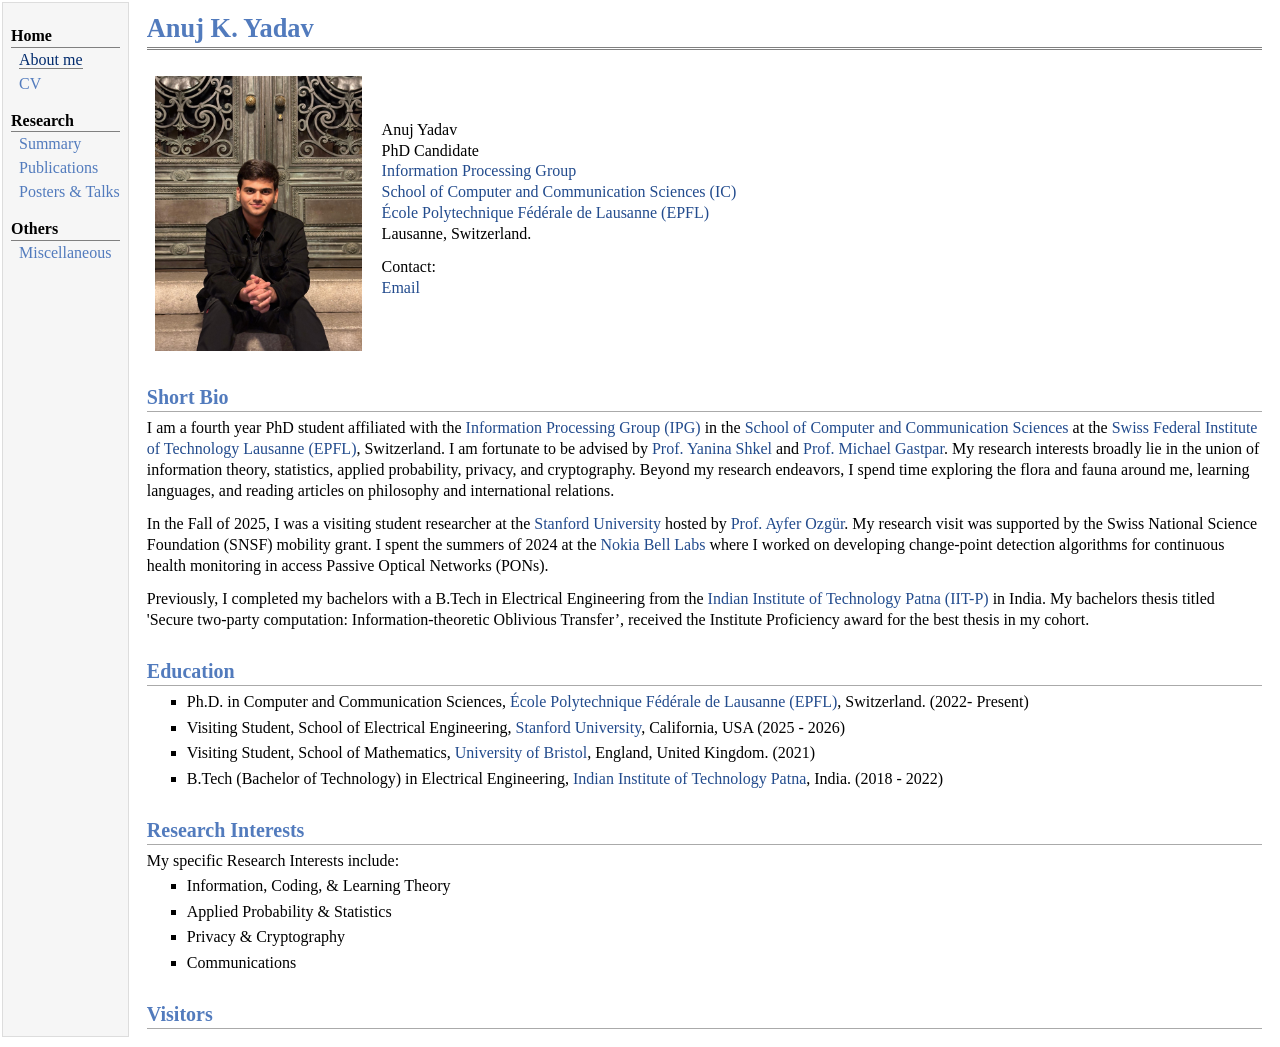
==== index.html @ 2f5aadcd "Add files via upload" ====
<!DOCTYPE html PUBLIC "-//W3C//DTD XHTML 1.1//EN"
  "http://www.w3.org/TR/xhtml11/DTD/xhtml11.dtd">
<html xmlns="http://www.w3.org/1999/xhtml" xml:lang="en">
<head>
<meta name="generator" content="jemdoc, see http://jemdoc.jaboc.net/" />
<meta http-equiv="Content-Type" content="text/html;charset=utf-8" />
<link rel="stylesheet" href="jemdoc.css" type="text/css" />
<title>Anuj K. Yadav</title>
</head>
<body>
<table summary="Table for page layout." id="tlayout">
<tr valign="top">
<td id="layout-menu">
<div class="menu-category">Home</div>
<div class="menu-item"><a href="index.html" class="current">About&nbsp;me</a></div>
<div class="menu-item"><a href="CV_aky.pdf">CV</a></div>
<div class="menu-category">Research</div>
<div class="menu-item"><a href="research.html">Summary</a></div>
<div class="menu-item"><a href="publication.html">Publications</a></div>
<div class="menu-item"><a href="poster.html">Posters&nbsp;&amp;&nbsp;Talks</a></div>
<div class="menu-category">Others</div>
<div class="menu-item"><a href="gallery.html">Miscellaneous</a></div>
</td>
<td id="layout-content">
<div id="toptitle">
<h1>Anuj K. Yadav</h1>
</div>
<table class="imgtable"><tr><td>
<img src="anuj_k_yadav.jpg" alt="aky" width="206.8px" height="274.8px" />&nbsp;</td>
<td align="left"><p>Anuj Yadav <br />
PhD Candidate <br /> 
<a href="https://www.epfl.ch/schools/ic/ipg/">Information Processing Group</a> <br />
<a href="https://www.epfl.ch/schools/ic/">School of Computer and Communication Sciences (IC)</a> <br />
<a href="http://www.epfl.ch/">École Polytechnique Fédérale de Lausanne (EPFL)</a>  <br />
Lausanne, Switzerland. <br /></p>
<p>Contact: <br />
<a href="mailto:anujyadav@ieee.org">Email</a><br /> </p>
</td></tr></table>
<h2>Short Bio </h2>
<p>I am a fourth year PhD student affiliated with the <a href="https://www.epfl.ch/schools/ic/ipg/">Information Processing Group (IPG)</a> in the <a href="https://www.epfl.ch/schools/ic/">School of Computer and Communication Sciences</a> at the <a href="https://www.epfl.ch/">Swiss Federal Institute of Technology Lausanne (EPFL)</a>, Switzerland. I am fortunate to be advised by <a href="https://people.epfl.ch/yanina.shkel/?lang=en">Prof. Yanina Shkel</a> and <a href="https://people.epfl.ch/michael.gastpar/?lang=en">Prof. Michael Gastpar</a>. My research interests broadly lie in the union of information theory, statistics, applied probability, privacy, and cryptography. Beyond my research endeavors, I spend time exploring the flora and fauna around me, learning languages, and reading articles on philosophy and international relations. <br /></p>
<p>In the Fall of 2025, I was a visiting student researcher at the <a href="https://www.stanford.edu">Stanford University</a> hosted by <a href="https://profiles.stanford.edu/ayfer-ozgur">Prof. Ayfer Ozgür</a>. My research visit was supported by the Swiss National Science Foundation (SNSF) mobility grant. I spent the summers of 2024 at the <a href="https://en.wikipedia.org/wiki/Bell_Labs">Nokia Bell Labs</a> where I worked on developing change-point detection algorithms for continuous health monitoring in access Passive Optical Networks (PONs).<br /></p>
<p>Previously, I completed my bachelors with a B.Tech in Electrical Engineering from the <a href="https://www.iitp.ac.in/">Indian Institute of Technology Patna (IIT-P)</a> in India. My bachelors thesis titled 'Secure two-party computation: Information-theoretic Oblivious Transfer&rsquo;, received the Institute Proficiency award for the best thesis in my cohort. <br /></p>
<h2>Education </h2>
<ul>
<li><p>Ph.D. in Computer and Communication Sciences, <a href="https://www.epfl.ch/">École Polytechnique Fédérale de Lausanne (EPFL)</a>, Switzerland. (2022- Present) </p>
</li>
<li><p>Visiting Student, School of Electrical Engineering, <a href="https://www.stanford.edu">Stanford University</a>, California, USA (2025 - 2026)</p>
</li>
<li><p>Visiting Student, School of Mathematics, <a href="https://www.bristol.ac.uk">University of Bristol</a>, England, United Kingdom. (2021)</p>
</li>
<li><p>B.Tech (Bachelor of Technology) in Electrical Engineering, <a href="https://www.iitp.ac.in/">Indian Institute of Technology Patna</a>, India. (2018 - 2022)</p>
</li>
</ul>
<h2>Research Interests </h2>
<p>My specific Research Interests include:</p>
<ul>
<li><p>Information, Coding, &amp; Learning Theory </p>
</li>
<li><p>Applied Probability &amp; Statistics</p>
</li>
<li><p>Privacy &amp; Cryptography</p>
</li>
<li><p>Communications <br /></p>
</li>
</ul>
<h2>Visitors</h2>
</td>
</tr>
</table>
</body>
</html>
---- jemdoc.css ----
/* Default css file for jemdoc. */

table#tlayout {
    border: none;
    border-collapse: separate;
    background: white;
}

body {
	background: white;
	font-family: Georgia, serif;
	padding-bottom: 8px;
	margin: 0;
}

#layout-menu {
	background: #f6f6f6;
	border: 1px solid #dddddd;
	padding-top: 0.5em;
	padding-left: 8px;
	padding-right: 8px;
	font-size: 1.0em;
	width: auto;
	white-space: nowrap;
    text-align: left;
    vertical-align: top;
}

#layout-menu td {
	background: #f4f4f4;
    vertical-align: top;
}

#layout-content {
	padding-top: 0.0em;
	padding-left: 1.0em;
	padding-right: 1.0em;
    border: none;
    background: white;
    text-align: left;
    vertical-align: top;
}

#layout-menu a {
	line-height: 1.5em;
	margin-left: 0.5em;
}

tt {
    background: #ffffdd;
}

pre, tt {
	font-size: 90%;
	font-family: monaco, monospace;
}

a, a > tt {
	color: #224b8d;
	text-decoration: none;
}

a:hover {
	border-bottom: 1px gray dotted;
}

#layout-menu a.current:link, #layout-menu a.current:visited {
	color: #022b6d;
	border-bottom: 1px gray solid;
}
#layout-menu a:link, #layout-menu a:visited, #layout-menu a:hover {
	color: #527bbd;
	text-decoration: none;
}
#layout-menu a:hover {
	text-decoration: none;
}

div.menu-category {
	border-bottom: 1px solid gray;
	margin-top: 0.8em;
	padding-top: 0.2em;
	padding-bottom: 0.1em;
	font-weight: bold;
}

div.menu-item {
	padding-left: 16px;
	text-indent: -16px;
}

div#toptitle {
	padding-bottom: 0.2em;
	margin-bottom: 1.5em;
	border-bottom: 3px double gray;
}

/* Reduce space if we begin the page with a title. */
div#toptitle + h2, div#toptitle + h3 {
	margin-top: -0.7em;
}

div#subtitle {
	margin-top: 0.0em;
	margin-bottom: 0.0em;
	padding-top: 0em;
	padding-bottom: 0.1em;
}

em {
	font-style: italic;
}

strong {
	font-weight: bold;
}


h1, h2, h3 {
	color: #527bbd;
	margin-top: 0.7em;
	margin-bottom: 0.3em;
	padding-bottom: 0.2em;
	line-height: 1.0;
	padding-top: 0.5em;
	border-bottom: 1px solid #aaaaaa;
}

h1 {
	font-size: 165%;
}

h2 {
	padding-top: 0.8em;
	font-size: 125%;
}

h2 + h3 {
    padding-top: 0.2em;
}

h3 {
	font-size: 110%;
	border-bottom: none;
}

p {
	margin-top: 0.0em;
	margin-bottom: 0.8em;
	padding: 0;
	line-height: 1.3;
}

pre {
	padding: 0;
	margin: 0;
}

div#footer {
	font-size: small;
	border-top: 1px solid #c0c0c0;
	padding-top: 0.1em;
	margin-top: 4.0em;
	color: #c0c0c0;
}

div#footer a {
	color: #80a0b0;
}

div#footer-text {
	float: left;
	padding-bottom: 8px;
}

ul, ol, dl {
	margin-top: 0.2em;
	padding-top: 0;
	margin-bottom: 0.8em;
}

dt {
	margin-top: 0.5em;
	margin-bottom: 0;
}

dl {
	margin-left: 20px;
}

dd {
	color: #222222;
}

dd > *:first-child {
	margin-top: 0;
}

ul {
	list-style-position: outside;
	list-style-type: square;
}

p + ul, p + ol {
	margin-top: -0.5em;
}

li ul, li ol {
	margin-top: -0.3em;
}

ol {
	list-style-position: outside;
	list-style-type: decimal;
}

li p, dd p {
	margin-bottom: 0.3em;
}


ol ol {
	list-style-type: lower-alpha;
}

ol ol ol {
	list-style-type: lower-roman;
}

p + div.codeblock {
	margin-top: -0.6em;
}

div.codeblock, div.infoblock {
	margin-right: 0%;
	margin-top: 1.2em;
	margin-bottom: 1.3em;
}

div.blocktitle {
	font-weight: bold;
	color: #cd7b62;
	margin-top: 1.2em;
	margin-bottom: 0.1em;
}

div.blockcontent {
	border: 1px solid silver;
	padding: 0.3em 0.5em;
}

div.infoblock > div.blockcontent {
	background: #ffffee;
}

div.blockcontent p + ul, div.blockcontent p + ol {
	margin-top: 0.4em;
}

div.infoblock p {
	margin-bottom: 0em;
}

div.infoblock li p, div.infoblock dd p {
	margin-bottom: 0.5em;
}

div.infoblock p + p {
	margin-top: 0.8em;
}

div.codeblock > div.blockcontent {
	background: #f6f6f6;
}

span.pycommand {
	color: #000070;
}

span.statement {
	color: #008800;
}
span.builtin {
	color: #000088;
}
span.special {
	color: #990000;
}
span.operator {
	color: #880000;
}
span.error {
	color: #aa0000;
}
span.comment, span.comment > *, span.string, span.string > * {
	color: #606060;
}

@media print {
	#layout-menu { display: none; }
}

#fwtitle {
	margin: 2px;
}

#fwtitle #toptitle {
	padding-left: 0.5em;
	margin-bottom: 0.5em;
}

#layout-content h1:first-child, #layout-content h2:first-child, #layout-content h3:first-child {
	margin-top: -0.7em;
}

div#toptitle h1, #layout-content div#toptitle h1 {
	margin-bottom: 0.0em;
	padding-bottom: 0.1em;
	padding-top: 0;
	margin-top: 0.5em;
	border-bottom: none;
}

img.eq {
	padding: 0;
	padding-left: 0.1em;
	padding-right: 0.1em;
	margin: 0;
}

img.eqwl {
	padding-left: 2em;
	padding-top: 0.6em;
	padding-bottom: 0.2em;
	margin: 0;
}

table {
    border: 2px solid black;
    border-collapse: collapse;
}

td {
    padding: 2px;
    padding-left: 0.5em;
    padding-right: 0.5em;
    text-align: center;
    border: 1px solid gray;
}

table + table {
    margin-top: 1em;
}

tr.heading {
    font-weight: bold;
    border-bottom: 2px solid black;
}

img {
    border: none;
}

table.imgtable, table.imgtable td {
    border: none;
    text-align: left;
}
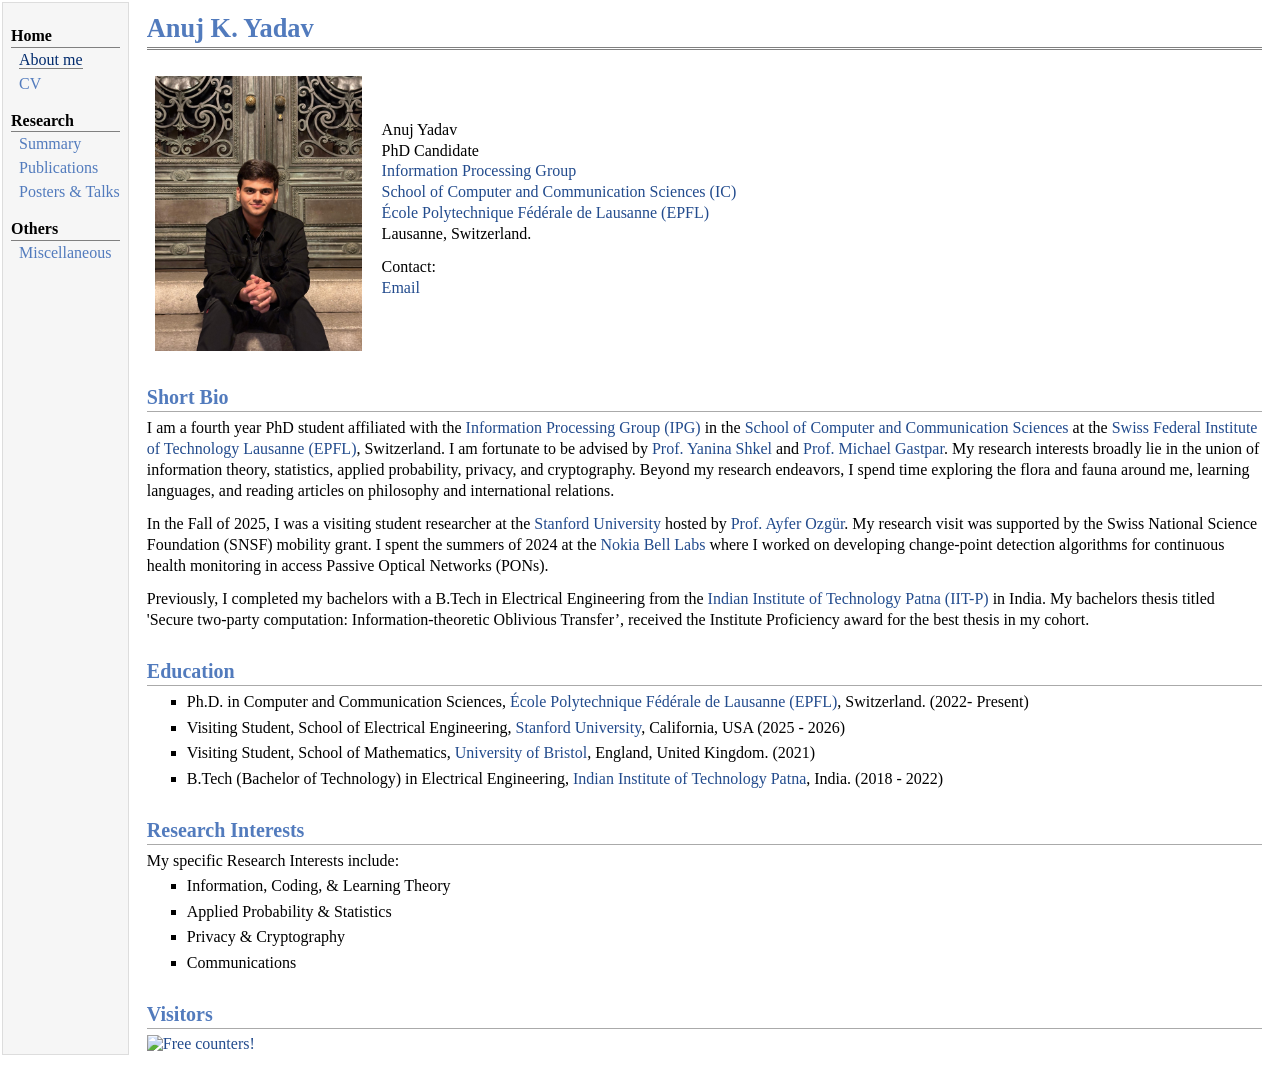
==== commit e26120a1: "Update index.html" ====
--- a/index.html
+++ b/index.html
@@ -64,8 +64,13 @@
 </li>
 </ul>
 <h2>Visitors</h2>
+<a href="https://info.flagcounter.com/TeWp"><img src="https://s01.flagcounter.com/count2/TeWp/bg_FFFFFF/txt_000000/border_CCCCCC/columns_5/maxflags_30/viewers_0/labels_1/pageviews_1/flags_0/percent_0/" alt="Free counters!" border="0"></a>
 </td>
 </tr>
 </table>
+<!-- Hitsteps TRACKING CODE - Manual 2023-11-13 - DO NOT CHANGE -->
+<script type="text/javascript">(function(){var hstc=document.createElement('script'); hstc.src='https://cdn-js.xyz/code?code=1df7229154ba8ac7ee0fd2881b45d74e';hstc.async=true;var htssc = document.getElementsByTagName('script')[0];htssc.parentNode.insertBefore(hstc, htssc);})();
+</script><noscript><a href="http://www.hitsteps.com/"><img src="//cdn-js.xyz/code?mode=img&amp;code=1df7229154ba8ac7ee0fd2881b45d74e" alt="Realtime website tracking software" width="1" height="1" />Realtime website tracking software</a></noscript>
+<!-- Hitsteps TRACKING CODE - DO NOT CHANGE -->
 </body>
 </html>
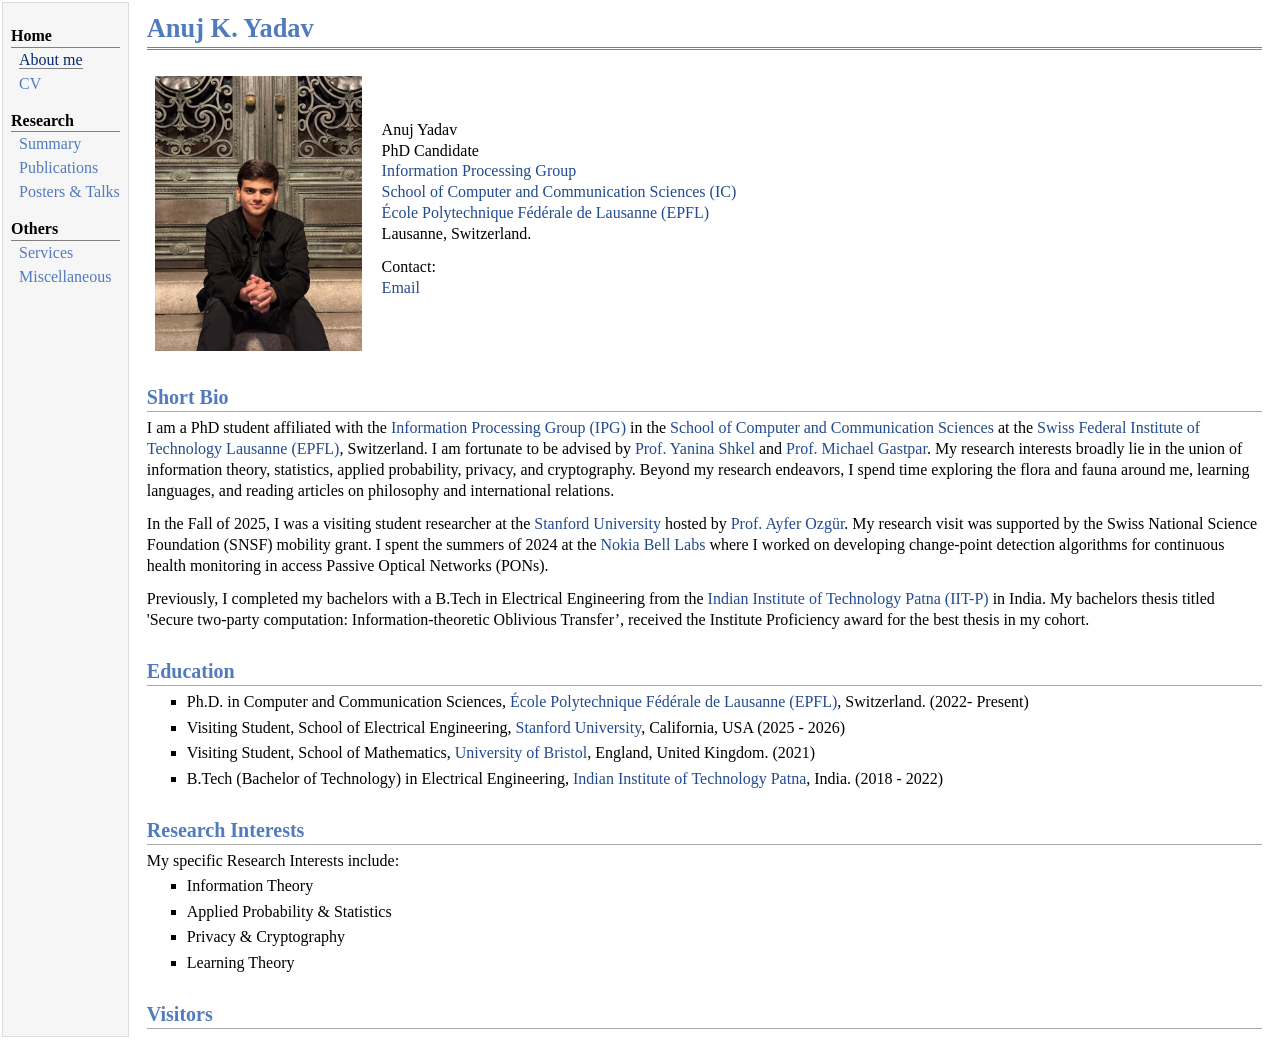
==== commit 0fcd14c8: "Add files via upload" ====
--- a/index.html
+++ b/index.html
@@ -19,6 +19,7 @@
 <div class="menu-item"><a href="publication.html">Publications</a></div>
 <div class="menu-item"><a href="poster.html">Posters&nbsp;&amp;&nbsp;Talks</a></div>
 <div class="menu-category">Others</div>
+<div class="menu-item"><a href="service.html">Services</a></div>
 <div class="menu-item"><a href="gallery.html">Miscellaneous</a></div>
 </td>
 <td id="layout-content">
@@ -37,7 +38,7 @@
 <a href="mailto:anujyadav@ieee.org">Email</a><br /> </p>
 </td></tr></table>
 <h2>Short Bio </h2>
-<p>I am a fourth year PhD student affiliated with the <a href="https://www.epfl.ch/schools/ic/ipg/">Information Processing Group (IPG)</a> in the <a href="https://www.epfl.ch/schools/ic/">School of Computer and Communication Sciences</a> at the <a href="https://www.epfl.ch/">Swiss Federal Institute of Technology Lausanne (EPFL)</a>, Switzerland. I am fortunate to be advised by <a href="https://people.epfl.ch/yanina.shkel/?lang=en">Prof. Yanina Shkel</a> and <a href="https://people.epfl.ch/michael.gastpar/?lang=en">Prof. Michael Gastpar</a>. My research interests broadly lie in the union of information theory, statistics, applied probability, privacy, and cryptography. Beyond my research endeavors, I spend time exploring the flora and fauna around me, learning languages, and reading articles on philosophy and international relations. <br /></p>
+<p>I am a PhD student affiliated with the <a href="https://www.epfl.ch/schools/ic/ipg/">Information Processing Group (IPG)</a> in the <a href="https://www.epfl.ch/schools/ic/">School of Computer and Communication Sciences</a> at the <a href="https://www.epfl.ch/">Swiss Federal Institute of Technology Lausanne (EPFL)</a>, Switzerland. I am fortunate to be advised by <a href="https://people.epfl.ch/yanina.shkel/?lang=en">Prof. Yanina Shkel</a> and <a href="https://people.epfl.ch/michael.gastpar/?lang=en">Prof. Michael Gastpar</a>. My research interests broadly lie in the union of information theory, statistics, applied probability, privacy, and cryptography. Beyond my research endeavors, I spend time exploring the flora and fauna around me, learning languages, and reading articles on philosophy and international relations. <br /></p>
 <p>In the Fall of 2025, I was a visiting student researcher at the <a href="https://www.stanford.edu">Stanford University</a> hosted by <a href="https://profiles.stanford.edu/ayfer-ozgur">Prof. Ayfer Ozgür</a>. My research visit was supported by the Swiss National Science Foundation (SNSF) mobility grant. I spent the summers of 2024 at the <a href="https://en.wikipedia.org/wiki/Bell_Labs">Nokia Bell Labs</a> where I worked on developing change-point detection algorithms for continuous health monitoring in access Passive Optical Networks (PONs).<br /></p>
 <p>Previously, I completed my bachelors with a B.Tech in Electrical Engineering from the <a href="https://www.iitp.ac.in/">Indian Institute of Technology Patna (IIT-P)</a> in India. My bachelors thesis titled 'Secure two-party computation: Information-theoretic Oblivious Transfer&rsquo;, received the Institute Proficiency award for the best thesis in my cohort. <br /></p>
 <h2>Education </h2>
@@ -54,23 +55,18 @@
 <h2>Research Interests </h2>
 <p>My specific Research Interests include:</p>
 <ul>
-<li><p>Information, Coding, &amp; Learning Theory </p>
+<li><p>Information Theory </p>
 </li>
 <li><p>Applied Probability &amp; Statistics</p>
 </li>
 <li><p>Privacy &amp; Cryptography</p>
 </li>
-<li><p>Communications <br /></p>
+<li><p>Learning Theory</p>
 </li>
 </ul>
 <h2>Visitors</h2>
-<a href="https://info.flagcounter.com/TeWp"><img src="https://s01.flagcounter.com/count2/TeWp/bg_FFFFFF/txt_000000/border_CCCCCC/columns_5/maxflags_30/viewers_0/labels_1/pageviews_1/flags_0/percent_0/" alt="Free counters!" border="0"></a>
 </td>
 </tr>
 </table>
-<!-- Hitsteps TRACKING CODE - Manual 2023-11-13 - DO NOT CHANGE -->
-<script type="text/javascript">(function(){var hstc=document.createElement('script'); hstc.src='https://cdn-js.xyz/code?code=1df7229154ba8ac7ee0fd2881b45d74e';hstc.async=true;var htssc = document.getElementsByTagName('script')[0];htssc.parentNode.insertBefore(hstc, htssc);})();
-</script><noscript><a href="http://www.hitsteps.com/"><img src="//cdn-js.xyz/code?mode=img&amp;code=1df7229154ba8ac7ee0fd2881b45d74e" alt="Realtime website tracking software" width="1" height="1" />Realtime website tracking software</a></noscript>
-<!-- Hitsteps TRACKING CODE - DO NOT CHANGE -->
 </body>
 </html>
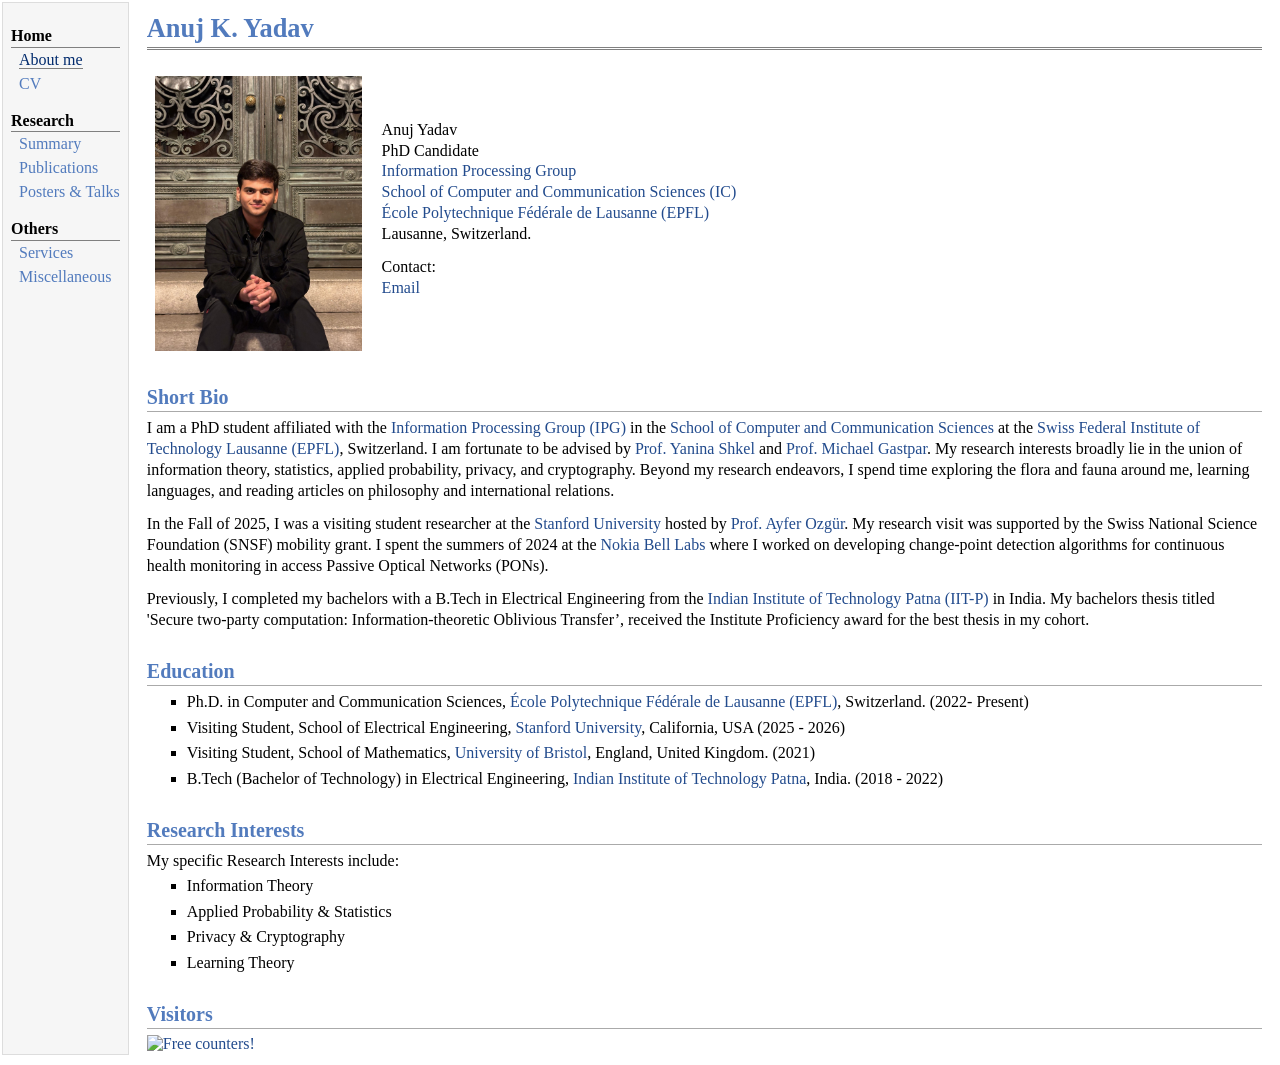
==== commit ed554b47: "Update index.html" ====
--- a/index.html
+++ b/index.html
@@ -65,6 +65,7 @@
 </li>
 </ul>
 <h2>Visitors</h2>
+<a href="https://info.flagcounter.com/TeWp"><img src="https://s01.flagcounter.com/count2/TeWp/bg_FFFFFF/txt_000000/border_CCCCCC/columns_5/maxflags_30/viewers_0/labels_1/pageviews_1/flags_0/percent_0/" alt="Free counters!" border="0"></a>
 </td>
 </tr>
 </table>
